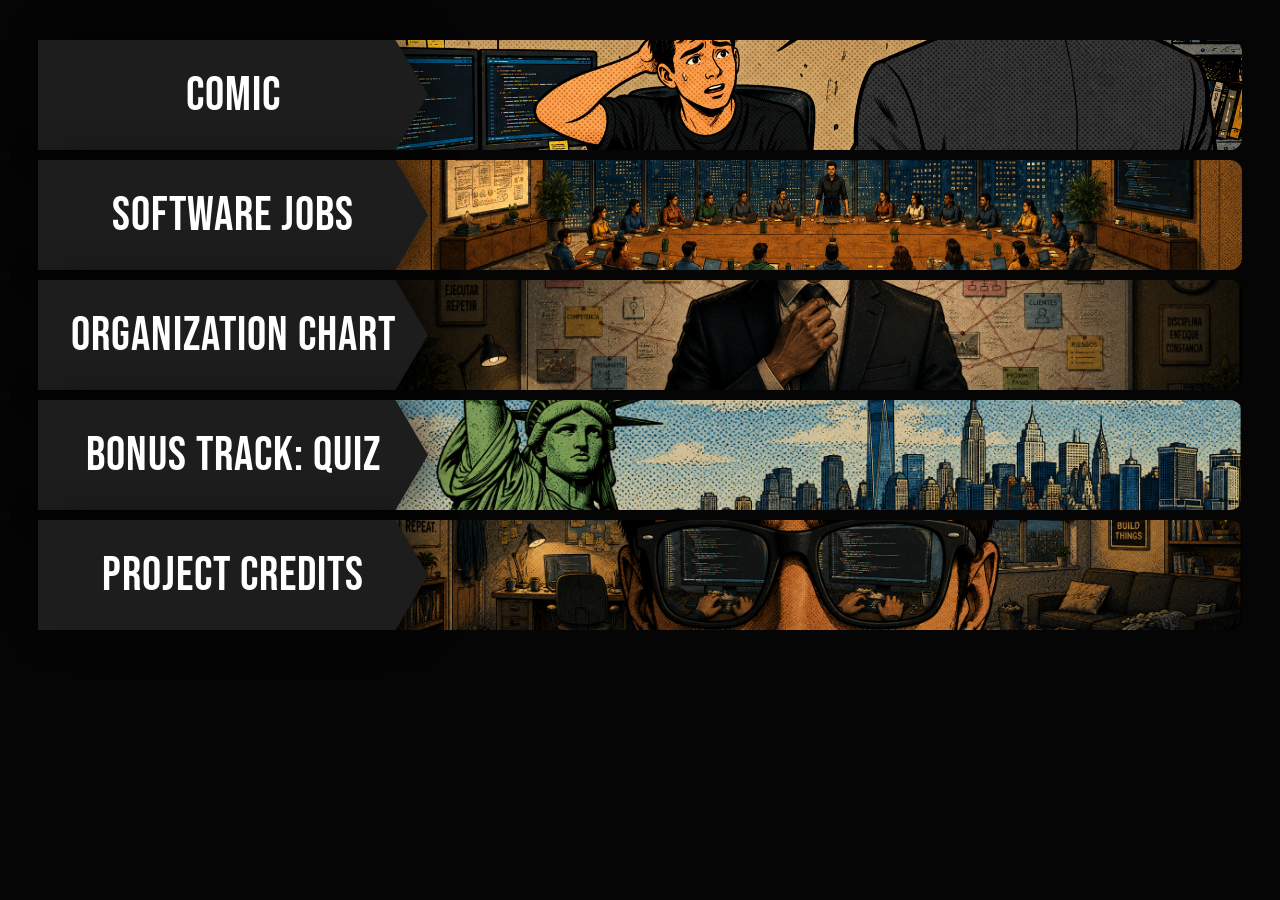
==== index.html @ a6f0a569 "aa" ====
<!DOCTYPE html>
<html lang="es">

<head>
    <meta charset="UTF-8">
    <meta name="viewport" content="width=device-width, initial-scale=1.0">

    <link rel="stylesheet" href="style.css">

    <link href="https://fonts.googleapis.com/css2?family=Bebas+Neue&family=Poppins:wght@300;500&display=swap" rel="stylesheet">

    <title>English Project</title>
</head>

<body>

   <main id="menu">
    <h1 class="menu-title">ENGLISH PROJECT</h1>

    <div class="item">

        <div class="flag">
            <svg viewBox="0 0 420 110" preserveAspectRatio="none">
                <polygon class="flag-shape"
                    points="0,0 385,0 420,55 385,110 0,110"/>
            </svg>
            <span>COMIC</span>
        </div>

        <div class="photo-container">
            <a href="comic.html" class="photo"
                style="background-image:url('img/comic.png')">
            </a>
        </div>

    </div>

    <div class="item">

        <div class="flag">
            <svg viewBox="0 0 420 110" preserveAspectRatio="none">
                <polygon class="flag-shape"
                    points="0,0 385,0 420,55 385,110 0,110"/>
            </svg>
            <span>SOFTWARE JOBS</span>
        </div>

        <div class="photo-container">
            <a href="jobs.html" class="photo"
                style="background-image:url('img/jobs.png')">
            </a>
        </div>

    </div>

    <div class="item">

        <div class="flag">
            <svg viewBox="0 0 420 110" preserveAspectRatio="none">
                <polygon class="flag-shape"
                    points="0,0 385,0 420,55 385,110 0,110"/>
            </svg>
            <span>ORGANIZATION CHART</span>
        </div>

        <div class="photo-container">
            <a href="chart.html" class="photo"
                style="background-image:url('img/chart.png')">
            </a>
        </div>

    </div>

    <div class="item">

        <div class="flag">
            <svg viewBox="0 0 420 110" preserveAspectRatio="none">
                <polygon class="flag-shape"
                    points="0,0 385,0 420,55 385,110 0,110"/>
            </svg>
            <span>BONUS TRACK: QUIZ</span>
        </div>

        <div class="photo-container">
            <a href="quiz.html" class="photo"
                style="background-image:url('img/quiz.png')">
            </a>
        </div>

    </div>

    <div class="item">

        <div class="flag">
            <svg viewBox="0 0 420 110" preserveAspectRatio="none">
                <polygon class="flag-shape"
                    points="0,0 385,0 420,55 385,110 0,110"/>
            </svg>
            <span>PROJECT CREDITS</span>
        </div>

        <div class="photo-container">
            <a href="credits.html" class="photo"
                style="background-image:url('img/credits.png')">
            </a>
        </div>

    </div>

</main>

    <script src="script.js"></script>

</body>

</html>
---- style.css ----
*{
    box-sizing:border-box;
}

body{
    margin:0;
    background:#050505;
    font-family:Poppins,sans-serif;
    overflow:hidden;
}

#menu{
    justify-content:center;
    width:min(1500px,94vw);
    margin:40px auto;
    display:flex;
    flex-direction:column;
    gap:10px;
}

.item{
    display:flex;
    align-items:center;
    opacity:1;
    transform:translateX(-100vw);
    transition:transform 2.5s ease; 
}

.flag{
    width:390px;
    height:110px;
    position:relative;
    flex-shrink:0;
    z-index:20;

    filter:drop-shadow(12px 0 18px rgba(0,0,0,.55));

    transition:filter .35s ease;
}

.flag svg{
    position:absolute;
    inset:0;
    width:100%;
    height:100%;
}

.flag-shape{
    fill:#1d1d1d;
}

.flag span{
    position:absolute;
    inset:0;
    display:flex;
    justify-content:center;
    align-items:center;

    color:#fff;
    font:48px "Bebas Neue";
    letter-spacing:1px;
}


.photo{
    display:block;
    cursor:pointer;

    position:relative;
    overflow:hidden;

    width:100%;
    height:100%;

    background-size:cover;
    background-position:center;

    border-radius:0 12px 12px 0;

    transform-origin:left center;

    transition:
        transform .35s ease,
        box-shadow .35s ease,
        filter .35s ease;

}

.photo::after{

    content:"";

    position:absolute;

    inset:0;

    pointer-events:none;

    background:rgba(0,0,0,0);

    transition:.35s;

}

.photo-container{
    flex:1;
    height:110px;
    margin-left:-35px;
    position:relative;
    z-index:5;
    overflow:visible;
}

#menu:has(.photo-container:hover) .item:not(:has(.photo-container:hover)) .photo::after{
    background:rgba(0,0,0,.60);
}

.item:hover .photo-container{
    margin-left:-35px;
}

.photo-container:hover .photo{
    transform:scaleX(1.05);
    box-shadow:
        0 18px 45px rgba(0,0,0,.40);
}

.item:hover .flag{

    filter:drop-shadow(8px 0 10px rgba(0,0,0,.20));

}

.show{

    opacity:1;

    transform:none;

}

.hide{

    transform:translateX(120vw)!important;

}

.menu-title{

    display:none;

}

.menu-title.show{
    transform:none;
}

.menu-title.hide{
    transform:translateX(120vw) !important;
}

@media (max-width:768px){

    body{
        overflow:auto;
        min-height:100vh;
        display:flex;
        align-items:center;
    }

    #menu{
        width:94vw;
        margin:20px auto;
        gap:20px;
    }

    .flag{
        width:220px;
        height:70px;
    }

    .flag span{
        font-size:28px;
    }

    .photo-container{
        height:70px;
        margin-left:-20px;
    }

    .item:hover .photo-container{
        margin-left:-20px;
    }

    .menu-title{
        display:block;
        text-align:center;
        font-family:"Bebas Neue";
        font-size:44px;
        letter-spacing:2px;
        margin:0 0 40px;
        color:#fff;
        opacity:1;
        transform:translateX(-100vw);
        transition:transform 2.5s ease;
    }

    .photo{
        -webkit-tap-highlight-color:transparent;
       } 

    .photo:active{
        transform:scaleX(1.05);
        filter:brightness(.7);
        box-shadow:0 18px 45px rgba(0,0,0,.40);
    }

    .photo[href="chart.html"]{
    background-position:center 75%;
    background-size:154%;  

}

.photo[href="quiz.html"]{
    background-position:left center;
    background-size:164%;  
}

.photo[href="credits.html"]{
    background-position:center center;
    background-size:166%;
}

.photo[href="jobs.html"]{
    background-position:center 80%;
    background-size:135%;
}

}
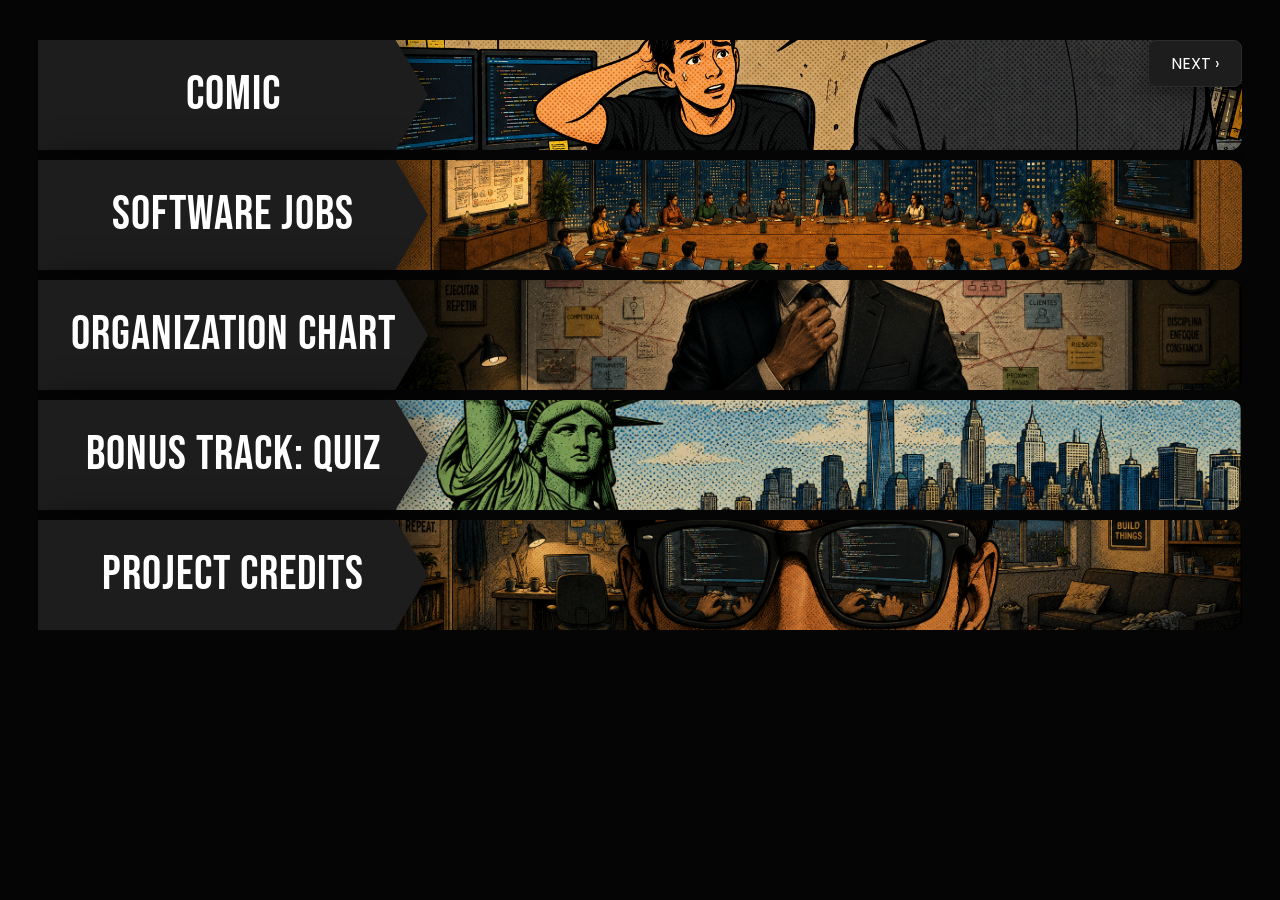
==== commit a8bfeffe: "v2" ====
--- a/index.html
+++ b/index.html
@@ -14,100 +14,103 @@
 
 <body>
 
-   <main id="menu">
-    <h1 class="menu-title">ENGLISH PROJECT</h1>
+    <main id="menu">
 
-    <div class="item">
+        <h1 class="menu-title">ENGLISH PROJECT</h1>
 
-        <div class="flag">
-            <svg viewBox="0 0 420 110" preserveAspectRatio="none">
-                <polygon class="flag-shape"
-                    points="0,0 385,0 420,55 385,110 0,110"/>
-            </svg>
-            <span>COMIC</span>
+        <button id="next-btn" class="page-nav next">NEXT ›</button>
+        <button id="back-btn" class="page-nav back" hidden>‹ BACK</button>
+
+        <div class="menu-pages" id="menu-pages">
+
+            <div class="menu-page" id="page-1">
+
+                <div class="item">
+                    <div class="flag">
+                        <svg viewBox="0 0 420 110" preserveAspectRatio="none">
+                            <polygon class="flag-shape" points="0,0 385,0 420,55 385,110 0,110"/>
+                        </svg>
+                        <span>COMIC</span>
+                    </div>
+                    <div class="photo-container">
+                        <a href="comic.html" class="photo" style="background-image:url('img/comic.png')"></a>
+                    </div>
+                </div>
+
+                <div class="item">
+                    <div class="flag">
+                        <svg viewBox="0 0 420 110" preserveAspectRatio="none">
+                            <polygon class="flag-shape" points="0,0 385,0 420,55 385,110 0,110"/>
+                        </svg>
+                        <span>SOFTWARE JOBS</span>
+                    </div>
+                    <div class="photo-container">
+                        <a href="jobs.html" class="photo" style="background-image:url('img/jobs.png')"></a>
+                    </div>
+                </div>
+
+                <div class="item">
+                    <div class="flag">
+                        <svg viewBox="0 0 420 110" preserveAspectRatio="none">
+                            <polygon class="flag-shape" points="0,0 385,0 420,55 385,110 0,110"/>
+                        </svg>
+                        <span>ORGANIZATION CHART</span>
+                    </div>
+                    <div class="photo-container">
+                        <a href="chart.html" class="photo" style="background-image:url('img/chart.png')"></a>
+                    </div>
+                </div>
+
+                <div class="item">
+                    <div class="flag">
+                        <svg viewBox="0 0 420 110" preserveAspectRatio="none">
+                            <polygon class="flag-shape" points="0,0 385,0 420,55 385,110 0,110"/>
+                        </svg>
+                        <span>BONUS TRACK: QUIZ</span>
+                    </div>
+                    <div class="photo-container">
+                        <a href="quiz.html" class="photo" style="background-image:url('img/quiz.png')"></a>
+                    </div>
+                </div>
+
+                <div class="item">
+                    <div class="flag">
+                        <svg viewBox="0 0 420 110" preserveAspectRatio="none">
+                            <polygon class="flag-shape" points="0,0 385,0 420,55 385,110 0,110"/>
+                        </svg>
+                        <span>PROJECT CREDITS</span>
+                    </div>
+                    <div class="photo-container">
+                        <a href="credits.html" class="photo" style="background-image:url('img/credits.png')"></a>
+                    </div>
+                </div>
+
+            </div>
+
+            <div class="menu-page" id="page-2">
+
+                <div class="item">
+                    <div class="flag">
+                        <svg viewBox="0 0 420 110" preserveAspectRatio="none">
+                            <polygon class="flag-shape" points="0,0 385,0 420,55 385,110 0,110"/>
+                        </svg>
+                        <span class="small-text">ZERO & FIRST<br>CONDITIONAL</span>
+                    </div>
+                    <div class="photo-container" >
+                        <a href="conditionals.html" class="photo" id="l" style="background-image:url('img/conditionals.jpeg')"></a>
+                    </div>
+                </div>
+
+                <div class="item item-empty"></div>
+                <div class="item item-empty"></div>
+                <div class="item item-empty"></div>
+                <div class="item item-empty"></div>
+
+            </div>
+
         </div>
 
-        <div class="photo-container">
-            <a href="comic.html" class="photo"
-                style="background-image:url('img/comic.png')">
-            </a>
-        </div>
-
-    </div>
-
-    <div class="item">
-
-        <div class="flag">
-            <svg viewBox="0 0 420 110" preserveAspectRatio="none">
-                <polygon class="flag-shape"
-                    points="0,0 385,0 420,55 385,110 0,110"/>
-            </svg>
-            <span>SOFTWARE JOBS</span>
-        </div>
-
-        <div class="photo-container">
-            <a href="jobs.html" class="photo"
-                style="background-image:url('img/jobs.png')">
-            </a>
-        </div>
-
-    </div>
-
-    <div class="item">
-
-        <div class="flag">
-            <svg viewBox="0 0 420 110" preserveAspectRatio="none">
-                <polygon class="flag-shape"
-                    points="0,0 385,0 420,55 385,110 0,110"/>
-            </svg>
-            <span>ORGANIZATION CHART</span>
-        </div>
-
-        <div class="photo-container">
-            <a href="chart.html" class="photo"
-                style="background-image:url('img/chart.png')">
-            </a>
-        </div>
-
-    </div>
-
-    <div class="item">
-
-        <div class="flag">
-            <svg viewBox="0 0 420 110" preserveAspectRatio="none">
-                <polygon class="flag-shape"
-                    points="0,0 385,0 420,55 385,110 0,110"/>
-            </svg>
-            <span>BONUS TRACK: QUIZ</span>
-        </div>
-
-        <div class="photo-container">
-            <a href="quiz.html" class="photo"
-                style="background-image:url('img/quiz.png')">
-            </a>
-        </div>
-
-    </div>
-
-    <div class="item">
-
-        <div class="flag">
-            <svg viewBox="0 0 420 110" preserveAspectRatio="none">
-                <polygon class="flag-shape"
-                    points="0,0 385,0 420,55 385,110 0,110"/>
-            </svg>
-            <span>PROJECT CREDITS</span>
-        </div>
-
-        <div class="photo-container">
-            <a href="credits.html" class="photo"
-                style="background-image:url('img/credits.png')">
-            </a>
-        </div>
-
-    </div>
-
-</main>
+    </main>
 
     <script src="script.js"></script>
 
--- a/style.css
+++ b/style.css
@@ -16,6 +16,54 @@
     display:flex;
     flex-direction:column;
     gap:10px;
+    position:relative;
+    overflow:hidden;
+}
+
+.page-nav{
+    position:absolute;
+    top:0;
+    z-index:30;
+    background:#1d1d1d;
+    color:#fff;
+    border:1px solid #2c2c2c;
+    padding:10px 22px;
+    border-radius:8px;
+    cursor:pointer;
+    font-family:Poppins,sans-serif;
+    font-size:16px;
+    transition:.2s;
+    box-shadow:0 8px 20px rgba(0,0,0,.4);
+}
+
+.page-nav:hover{
+    background:#262626;
+}
+
+.page-nav.next{
+    right:0;
+}
+
+.page-nav.back{
+    left:0;
+}
+
+.menu-pages{
+    display:flex;
+    width:200%;
+    transition:transform .6s ease;
+}
+
+.menu-page{
+    width:50%;
+    flex-shrink:0;
+    display:flex;
+    flex-direction:column;
+    gap:10px;
+}
+
+.menu-pages.show-page-2{
+    transform:translateX(-50%);
 }
 
 .item{
@@ -23,7 +71,11 @@
     align-items:center;
     opacity:1;
     transform:translateX(-100vw);
-    transition:transform 2.5s ease; 
+    transition:transform 2.5s ease;
+}
+
+.item-empty{
+    height:110px;
 }
 
 .flag{
@@ -32,9 +84,7 @@
     position:relative;
     flex-shrink:0;
     z-index:20;
-
     filter:drop-shadow(12px 0 18px rgba(0,0,0,.55));
-
     transition:filter .35s ease;
 }
 
@@ -55,51 +105,46 @@
     display:flex;
     justify-content:center;
     align-items:center;
-
     color:#fff;
     font:48px "Bebas Neue";
     letter-spacing:1px;
-}
-
+    text-align:center;
+    line-height:1.1;
+    padding:0 10px;
+}
+
+.flag span.small-text{
+    font-size:36px;
+}
 
 .photo{
     display:block;
     cursor:pointer;
-
     position:relative;
     overflow:hidden;
-
     width:100%;
     height:100%;
-
     background-size:cover;
     background-position:center;
-
     border-radius:0 12px 12px 0;
-
     transform-origin:left center;
-
     transition:
         transform .35s ease,
         box-shadow .35s ease,
         filter .35s ease;
-
+}
+
+.photo[href="conditionals.html"]{
+    background-position:center 57%;
 }
 
 .photo::after{
-
     content:"";
-
-    position:absolute;
-
+    position:absolute;
     inset:0;
-
     pointer-events:none;
-
     background:rgba(0,0,0,0);
-
     transition:.35s;
-
 }
 
 .photo-container{
@@ -111,44 +156,32 @@
     overflow:visible;
 }
 
+
+
 #menu:has(.photo-container:hover) .item:not(:has(.photo-container:hover)) .photo::after{
     background:rgba(0,0,0,.60);
 }
 
-.item:hover .photo-container{
-    margin-left:-35px;
-}
-
 .photo-container:hover .photo{
     transform:scaleX(1.05);
-    box-shadow:
-        0 18px 45px rgba(0,0,0,.40);
+    box-shadow:0 18px 45px rgba(0,0,0,.40);
 }
 
 .item:hover .flag{
-
     filter:drop-shadow(8px 0 10px rgba(0,0,0,.20));
-
 }
 
 .show{
-
     opacity:1;
-
     transform:none;
-
 }
 
 .hide{
-
     transform:translateX(120vw)!important;
-
 }
 
 .menu-title{
-
     display:none;
-
 }
 
 .menu-title.show{
@@ -172,6 +205,7 @@
         width:94vw;
         margin:20px auto;
         gap:20px;
+        padding-top:60px;
     }
 
     .flag{
@@ -180,7 +214,11 @@
     }
 
     .flag span{
-        font-size:28px;
+        font-size:22px;
+    }
+
+    .flag span.small-text{
+        font-size:20px;
     }
 
     .photo-container{
@@ -188,8 +226,8 @@
         margin-left:-20px;
     }
 
-    .item:hover .photo-container{
-        margin-left:-20px;
+    .item-empty{
+        height:70px;
     }
 
     .menu-title{
@@ -198,7 +236,7 @@
         font-family:"Bebas Neue";
         font-size:44px;
         letter-spacing:2px;
-        margin:0 0 40px;
+        margin:0 0 20px;
         color:#fff;
         opacity:1;
         transform:translateX(-100vw);
@@ -207,7 +245,7 @@
 
     .photo{
         -webkit-tap-highlight-color:transparent;
-       } 
+    }
 
     .photo:active{
         transform:scaleX(1.05);
@@ -216,24 +254,32 @@
     }
 
     .photo[href="chart.html"]{
-    background-position:center 75%;
-    background-size:154%;  
-
-}
-
-.photo[href="quiz.html"]{
-    background-position:left center;
-    background-size:164%;  
-}
-
-.photo[href="credits.html"]{
-    background-position:center center;
-    background-size:166%;
-}
-
-.photo[href="jobs.html"]{
-    background-position:center 80%;
-    background-size:135%;
-}
+        background-position:center 75%;
+        background-size:154%;
+    }
+
+    .photo[href="quiz.html"]{
+        background-position:left center;
+        background-size:164%;
+    }
+
+    .photo[href="credits.html"]{
+        background-position:center center;
+        background-size:166%;
+    }
+
+    .hide-btn{
+    opacity:0;
+    transition:opacity .3s ease;
+    pointer-events:none;
+}
+
+    .photo[href="jobs.html"]{
+        background-position:center 80%;
+        background-size:135%;
+    }
+    .page-nav{
+        top:60px;
+    }
 
 }
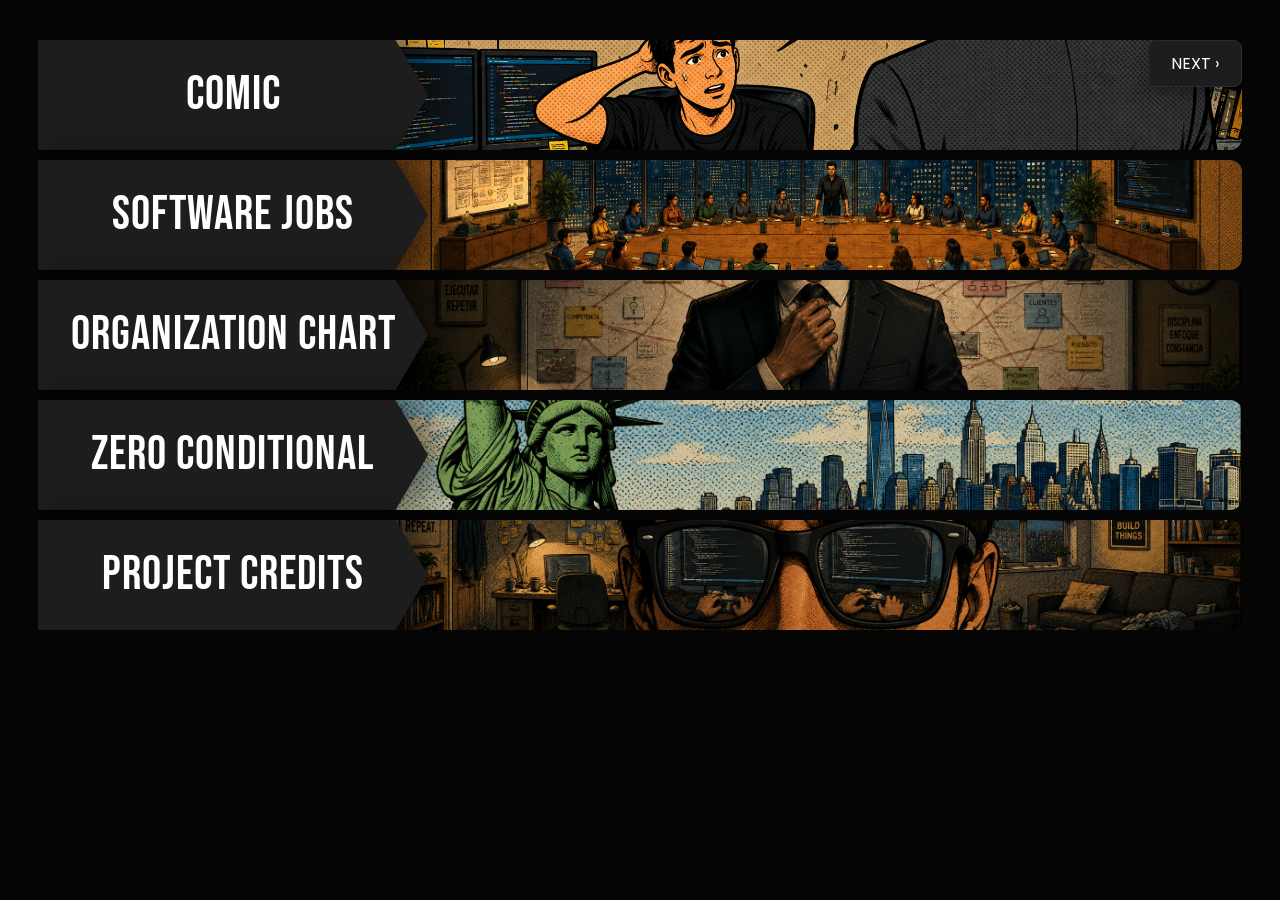
==== commit f1f4f0b7: "v3" ====
--- a/index.html
+++ b/index.html
@@ -66,7 +66,7 @@
                         <svg viewBox="0 0 420 110" preserveAspectRatio="none">
                             <polygon class="flag-shape" points="0,0 385,0 420,55 385,110 0,110"/>
                         </svg>
-                        <span>BONUS TRACK: QUIZ</span>
+                        <span>ZERO CONDITIONAL</span>
                     </div>
                     <div class="photo-container">
                         <a href="quiz.html" class="photo" style="background-image:url('img/quiz.png')"></a>
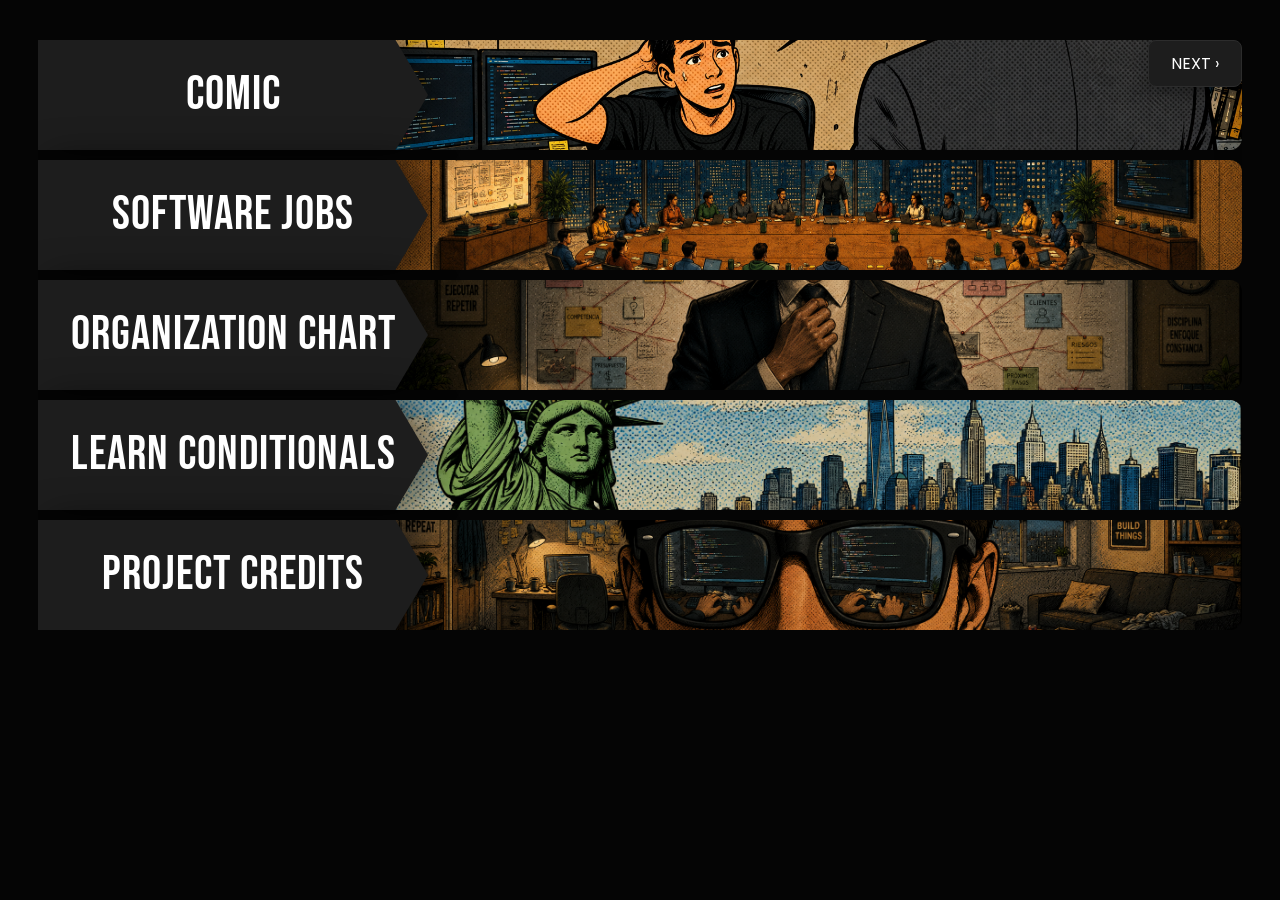
==== commit c999b8a4: "v3" ====
--- a/index.html
+++ b/index.html
@@ -66,7 +66,7 @@
                         <svg viewBox="0 0 420 110" preserveAspectRatio="none">
                             <polygon class="flag-shape" points="0,0 385,0 420,55 385,110 0,110"/>
                         </svg>
-                        <span>ZERO CONDITIONAL</span>
+                        <span>LEARN CONDITIONALS</span>
                     </div>
                     <div class="photo-container">
                         <a href="quiz.html" class="photo" style="background-image:url('img/quiz.png')"></a>
@@ -96,7 +96,7 @@
                         </svg>
                         <span class="small-text">ZERO & FIRST<br>CONDITIONAL</span>
                     </div>
-                    <div class="photo-container" >
+                    <div class="photo-container">
                         <a href="conditionals.html" class="photo" id="l" style="background-image:url('img/conditionals.jpeg')"></a>
                     </div>
                 </div>
--- a/style.css
+++ b/style.css
@@ -156,8 +156,6 @@
     overflow:visible;
 }
 
-
-
 #menu:has(.photo-container:hover) .item:not(:has(.photo-container:hover)) .photo::after{
     background:rgba(0,0,0,.60);
 }
@@ -205,7 +203,33 @@
         width:94vw;
         margin:20px auto;
         gap:20px;
-        padding-top:60px;
+        padding-top:130px; /* Aumentado para separar los elementos del botón */
+        position:relative;
+    }
+
+    /* Título en la parte superior */
+    .menu-title{
+        display:block;
+        position:absolute;
+        top:0;
+        left:0;
+        right:0;
+        text-align:center;
+        font-family:"Bebas Neue", sans-serif;
+        font-size:40px;
+        letter-spacing:2px;
+        margin:0;
+        color:#fff;
+        opacity:1;
+        transform:none;
+        transition:none;
+    }
+
+    /* Botón con más distancia respecto al título */
+    .page-nav{
+        top:65px; /* Bajado ligeramente para separarlo del título */
+        padding:8px 18px;
+        font-size:14px;
     }
 
     .flag{
@@ -228,19 +252,6 @@
 
     .item-empty{
         height:70px;
-    }
-
-    .menu-title{
-        display:block;
-        text-align:center;
-        font-family:"Bebas Neue";
-        font-size:44px;
-        letter-spacing:2px;
-        margin:0 0 20px;
-        color:#fff;
-        opacity:1;
-        transform:translateX(-100vw);
-        transition:transform 2.5s ease;
     }
 
     .photo{
@@ -269,17 +280,19 @@
     }
 
     .hide-btn{
-    opacity:0;
-    transition:opacity .3s ease;
-    pointer-events:none;
-}
+        opacity:0;
+        transition:opacity .3s ease;
+        pointer-events:none;
+    }
 
     .photo[href="jobs.html"]{
         background-position:center 80%;
         background-size:135%;
     }
-    .page-nav{
-        top:60px;
+
+    .photo[href="conditionals.html"]{
+        background-position:center 45%;
+        background-size:150%;
     }
 
 }
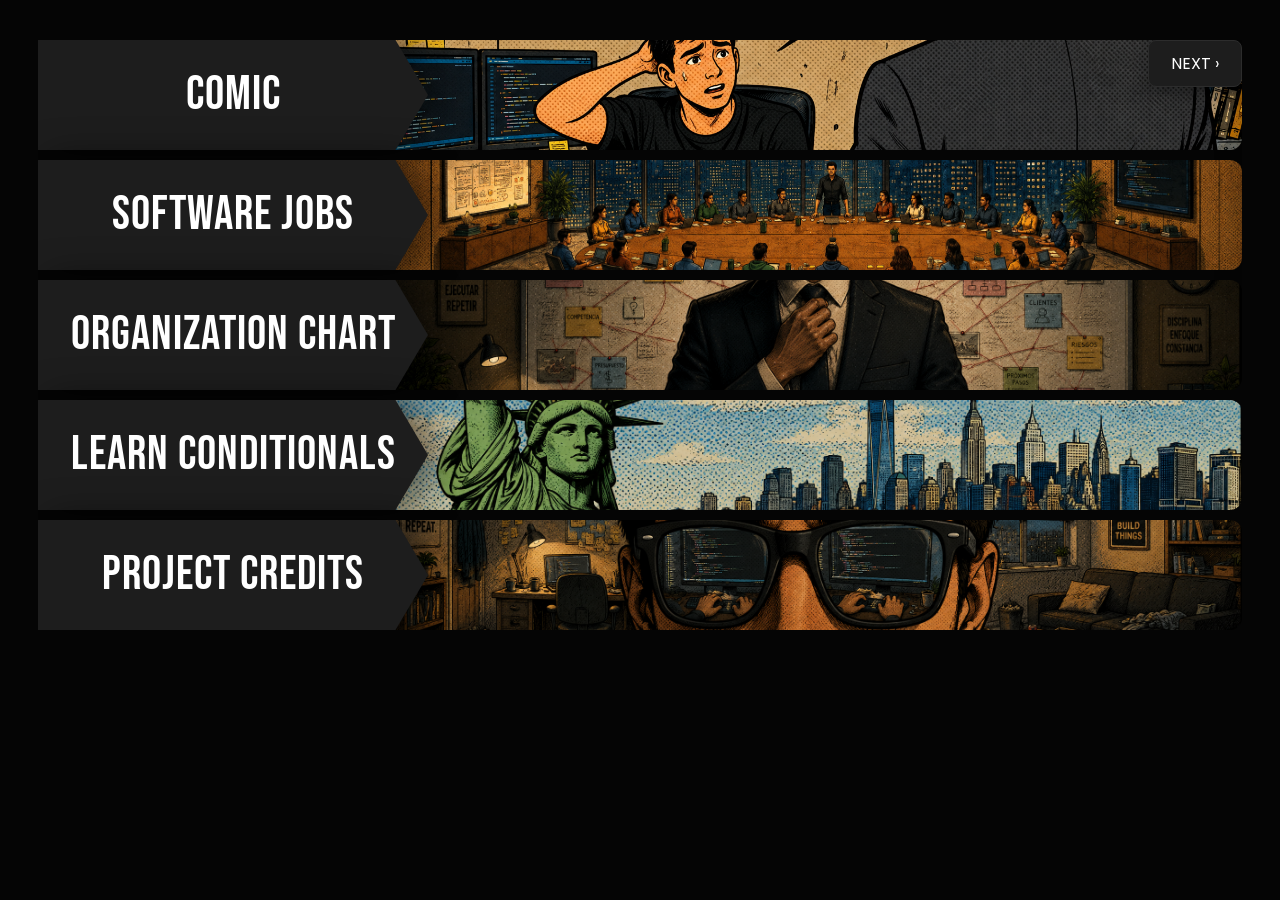
==== commit 9fda23f6: "v4" ====
--- a/index.html
+++ b/index.html
@@ -23,92 +23,103 @@
 
         <div class="menu-pages" id="menu-pages">
 
-            <div class="menu-page" id="page-1">
+    <div class="menu-page" id="page-1">
 
-                <div class="item">
-                    <div class="flag">
-                        <svg viewBox="0 0 420 110" preserveAspectRatio="none">
-                            <polygon class="flag-shape" points="0,0 385,0 420,55 385,110 0,110"/>
-                        </svg>
-                        <span>COMIC</span>
-                    </div>
-                    <div class="photo-container">
-                        <a href="comic.html" class="photo" style="background-image:url('img/comic.png')"></a>
-                    </div>
-                </div>
+        <div class="item">
+            <div class="flag">
+                <svg viewBox="0 0 420 110" preserveAspectRatio="none">
+                    <polygon class="flag-shape" points="0,0 385,0 420,55 385,110 0,110"/>
+                </svg>
+                <span>COMIC</span>
+            </div>
+            <div class="photo-container">
+                <a href="comic.html" class="photo" style="background-image:url('img/comic.png')"></a>
+            </div>
+        </div>
 
-                <div class="item">
-                    <div class="flag">
-                        <svg viewBox="0 0 420 110" preserveAspectRatio="none">
-                            <polygon class="flag-shape" points="0,0 385,0 420,55 385,110 0,110"/>
-                        </svg>
-                        <span>SOFTWARE JOBS</span>
-                    </div>
-                    <div class="photo-container">
-                        <a href="jobs.html" class="photo" style="background-image:url('img/jobs.png')"></a>
-                    </div>
-                </div>
+        <div class="item">
+            <div class="flag">
+                <svg viewBox="0 0 420 110" preserveAspectRatio="none">
+                    <polygon class="flag-shape" points="0,0 385,0 420,55 385,110 0,110"/>
+                </svg>
+                <span>SOFTWARE JOBS</span>
+            </div>
+            <div class="photo-container">
+                <a href="jobs.html" class="photo" style="background-image:url('img/jobs.png')"></a>
+            </div>
+        </div>
 
-                <div class="item">
-                    <div class="flag">
-                        <svg viewBox="0 0 420 110" preserveAspectRatio="none">
-                            <polygon class="flag-shape" points="0,0 385,0 420,55 385,110 0,110"/>
-                        </svg>
-                        <span>ORGANIZATION CHART</span>
-                    </div>
-                    <div class="photo-container">
-                        <a href="chart.html" class="photo" style="background-image:url('img/chart.png')"></a>
-                    </div>
-                </div>
+        <div class="item">
+            <div class="flag">
+                <svg viewBox="0 0 420 110" preserveAspectRatio="none">
+                    <polygon class="flag-shape" points="0,0 385,0 420,55 385,110 0,110"/>
+                </svg>
+                <span>ORGANIZATION CHART</span>
+            </div>
+            <div class="photo-container">
+                <a href="chart.html" class="photo" style="background-image:url('img/chart.png')"></a>
+            </div>
+        </div>
 
-                <div class="item">
-                    <div class="flag">
-                        <svg viewBox="0 0 420 110" preserveAspectRatio="none">
-                            <polygon class="flag-shape" points="0,0 385,0 420,55 385,110 0,110"/>
-                        </svg>
-                        <span>LEARN CONDITIONALS</span>
-                    </div>
-                    <div class="photo-container">
-                        <a href="quiz.html" class="photo" style="background-image:url('img/quiz.png')"></a>
-                    </div>
-                </div>
+        <div class="item">
+            <div class="flag">
+                <svg viewBox="0 0 420 110" preserveAspectRatio="none">
+                    <polygon class="flag-shape" points="0,0 385,0 420,55 385,110 0,110"/>
+                </svg>
+                <span>LEARN CONDITIONALS</span>
+            </div>
+            <div class="photo-container">
+                <a href="quiz.html" class="photo" style="background-image:url('img/quiz.png')"></a>
+            </div>
+        </div>
 
-                <div class="item">
-                    <div class="flag">
-                        <svg viewBox="0 0 420 110" preserveAspectRatio="none">
-                            <polygon class="flag-shape" points="0,0 385,0 420,55 385,110 0,110"/>
-                        </svg>
-                        <span>PROJECT CREDITS</span>
-                    </div>
-                    <div class="photo-container">
-                        <a href="credits.html" class="photo" style="background-image:url('img/credits.png')"></a>
-                    </div>
-                </div>
+        <div class="item">
+            <div class="flag">
+                <svg viewBox="0 0 420 110" preserveAspectRatio="none">
+                    <polygon class="flag-shape" points="0,0 385,0 420,55 385,110 0,110"/>
+                </svg>
+                <span>PROJECT CREDITS</span>
+            </div>
+            <div class="photo-container">
+                <a href="credits.html" class="photo" style="background-image:url('img/credits.png')"></a>
+            </div>
+        </div>
 
+    </div>
+
+    <div class="menu-page" id="page-2">
+
+        <div class="item">
+            <div class="flag">
+                <svg viewBox="0 0 420 110" preserveAspectRatio="none">
+                    <polygon class="flag-shape" points="0,0 385,0 420,55 385,110 0,110"/>
+                </svg>
+                <span class="small-text">ZERO & FIRST<br>CONDITIONAL</span>
             </div>
+            <div class="photo-container">
+                <a href="conditionals.html" class="photo" style="background-image:url('img/conditionals.jpeg')"></a>
+            </div>
+        </div>
 
-            <div class="menu-page" id="page-2">
+        <div class="item">
+            <div class="flag">
+                <svg viewBox="0 0 420 110" preserveAspectRatio="none">
+                    <polygon class="flag-shape" points="0,0 385,0 420,55 385,110 0,110"/>
+                </svg>
+                <span class="small-text">CODESENA<br>SOLUTIONS</span>
+            </div>
+            <div class="photo-container">
+                <a href="codesena.html" class="photo" style="background-image:url('img/codesena.png')"></a>
+            </div>
+        </div>
 
-                <div class="item">
-                    <div class="flag">
-                        <svg viewBox="0 0 420 110" preserveAspectRatio="none">
-                            <polygon class="flag-shape" points="0,0 385,0 420,55 385,110 0,110"/>
-                        </svg>
-                        <span class="small-text">ZERO & FIRST<br>CONDITIONAL</span>
-                    </div>
-                    <div class="photo-container">
-                        <a href="conditionals.html" class="photo" id="l" style="background-image:url('img/conditionals.jpeg')"></a>
-                    </div>
-                </div>
+        <div class="item item-empty"></div>
+        <div class="item item-empty"></div>
+        <div class="item item-empty"></div>
 
-                <div class="item item-empty"></div>
-                <div class="item item-empty"></div>
-                <div class="item item-empty"></div>
-                <div class="item item-empty"></div>
+    </div>
 
-            </div>
-
-        </div>
+</div>
 
     </main>
 
--- a/style.css
+++ b/style.css
@@ -275,7 +275,7 @@
     }
 
     .photo[href="credits.html"]{
-        background-position:center center;
+        background-position: 40% center;
         background-size:166%;
     }
 
@@ -291,8 +291,12 @@
     }
 
     .photo[href="conditionals.html"]{
-        background-position:center 45%;
+        background-position:30% 45%;
         background-size:150%;
     }
 
+    .photo[href="codesena.html"] {
+    background-position: 60% 45%;
+    background-size: 150%;
+}
 }
